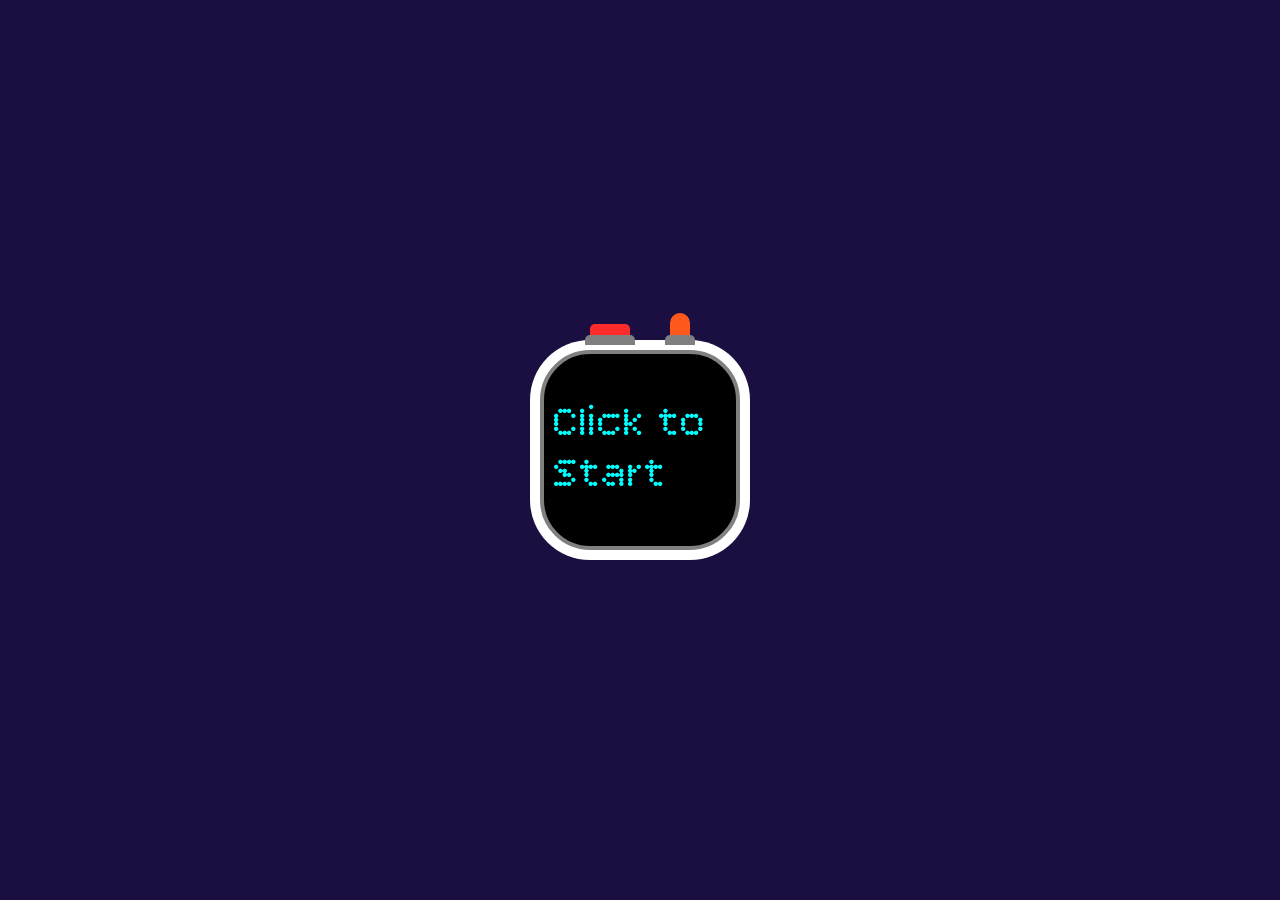
==== pomodoro/index.html @ 6e164b0f "Add files via upload" ====
<!doctype html>
<html lang="en">
  <head>
    <meta charset="UTF-8" />
    <meta name="viewport" content="width=device-width, initial-scale=1.0" />
    <title>Pomodoro</title>
    <link rel="stylesheet" href="style.css" />
  </head>
  <body>
    <div class="box">
      <div class="start-btn"></div>

      <p class="start-btn change-page"></p>
      <div class="timer">
        <p class="time">Click to Start</p>
            <div class="timer timer-setup">
          <input type="checkbox" name="time-check" id="forSession">
          <div class="edit session">
            <p>Session</p>
            <p>25 min</p>
        </div>
        <input type="checkbox" name="time-check" id="forBreak">
        <div class="edit break">
            <p>Break</p>
            <p>5 min</p>
        </div>
        <div class="time-edit">
            <button class="time-edit-btn">+</button>
            <button class="time-edit-btn">-</button>
        </div>
      </div>
      </div>
  
    </div>
  </body>
  <script src="script.js"></script>
</html>
---- pomodoro/style.css ----
@import url("https://fonts.googleapis.com/css2?family=Poppins:wght@300;400&display=swap");

@import url("https://fonts.googleapis.com/css2?family=Bitcount+Prop+Single:wght@100..900&family=Poppins:wght@300;400&display=swap");

* {
  box-sizing: border-box;
  margin: 0;
  padding: 0;
  font-family: "Bitcount Prop Single", system-ui;
}
body {
  background-color: #1a0f40;
  color: #fff;
  display: flex;
  justify-content: center;
  align-items: center;
  height: 100vh;
  flex-direction: column;
}
.box {
  background-color: #fff;
  padding: 10px;
  display: flex;
  justify-content: center;
  align-items: center;
  flex-direction: column;
  border-radius: 60px;
  position: relative;
  /* overflow: hidden; */
}
.timer {
  width: 200px;
  height: 200px;
  background-color: black;
  /* color: #fff; */
  /* margin-top: -30px; */
  border-radius: 50px;
  display: flex;
  justify-content: center;
  align-items: center;
  border: 4px solid grey;
  overflow: hidden;
  cursor: pointer;
  padding: 10px;
  /* z-index: 9999; */

}
.time {
  cursor: pointer;
  font-family: "Bitcount Prop Single", system-ui;
  font-size: 43px;
  color: aqua;
  display: flex;
  gap: 10px;
  /* font-weight: bold; */
}
.timer-setup {
  flex-direction: column;
  position: absolute;
  opacity: 0;
  animation-duration: 2s;

  border: 0;
  padding: 4px;
  border: 4px solid grey;
}

.timer-setup input {
  visibility: hidden;
}
.edit {
  padding: 4px;
  cursor: pointer;
  width: 100%;
  display: flex;
  gap: 10px;
  justify-content: space-between;
  font-size: 20px;
}
.break {
  margin-bottom: 20px;
}
.edit:hover {
  background-color: aqua;
  color: black;
  transition: 0.2s all ease;
}
.time-edit-btn:hover {
  transition: 0.2s all ease;
  background-color: aqua;
  color: black;
}

.start-btn {
  width: 20px;
  height: 30px;
  background-color: rgb(255, 88, 28);
  position: absolute;
  top: -27px ;
  right: 60px;
  /* border-bottom: 10px solid grey; */
  border-radius: 10px 10px 0 0;
  cursor: pointer;
  animation-iteration-count: 1;
  transition: 0.2s all ease-in;
  /* animation-play-state: paused; */
  animation-duration: 1s;
  /* z-index: ; */
}
.change-page{
  border-radius: 5px;
  left: 60px;
  width: 40px;
  top: -16px;
  z-index: -1;
  cursor: pointer;
  background-color: rgb(255, 42, 42);
}
/* .change-page {
  position: absolute;
  top: 26px;
  right: 32px;
  cursor: pointer;
  background-color: aqua;
   
  border: 2px solid grey;
  padding: 7px;
  z-index: 1;
  border-radius: 50%;
} */
.animate{
  animation: myAnimation 1s;
  
}
.time-edit {
  display: flex;
  gap: 5px;
}

.time-edit-btn {
  width: 100px;
  height: 50px;
  padding: 2px 15px;
  border: 0;
  font-size: 20px;

  margin-bottom: -40px;
  background-color: #000;
  color: #fff;
  transition: 0.2s all ease;
}
.box::before {
  content: " ";
  position: absolute;
  top: -5px;
  right: 55px;
  z-index: 1;
  width: 30px;
  height: 10px;
  background-color: gray;
  border-radius: 5px 5px 0 0;
}
.box::after {
  content: " ";
  position: absolute;
  top: -5px;
  /* right: 55px; */
  left: 55px;
  z-index: 1;
  width: 50px;
  height: 10px;
  background-color: gray;
  border-radius: 5px 5px 0 0;
}
.blink{
animation: blinkAnimation 2s;
transition: 0.2s all ease;

}
@keyframes blinkAnimation{
   0% {
      opacity: 0;
   }
   50% {
    opacity: 1;
   }
   100% {
    opacity: 0;
   }
}
@keyframes myAnimation {
  0% {
    top: -27px;
    z-index: -1;
  }
  50% {
    top: 0px;
    z-index: -1;
  }
  100%{
    z-index: -1;
    top: -27px;

  }
}
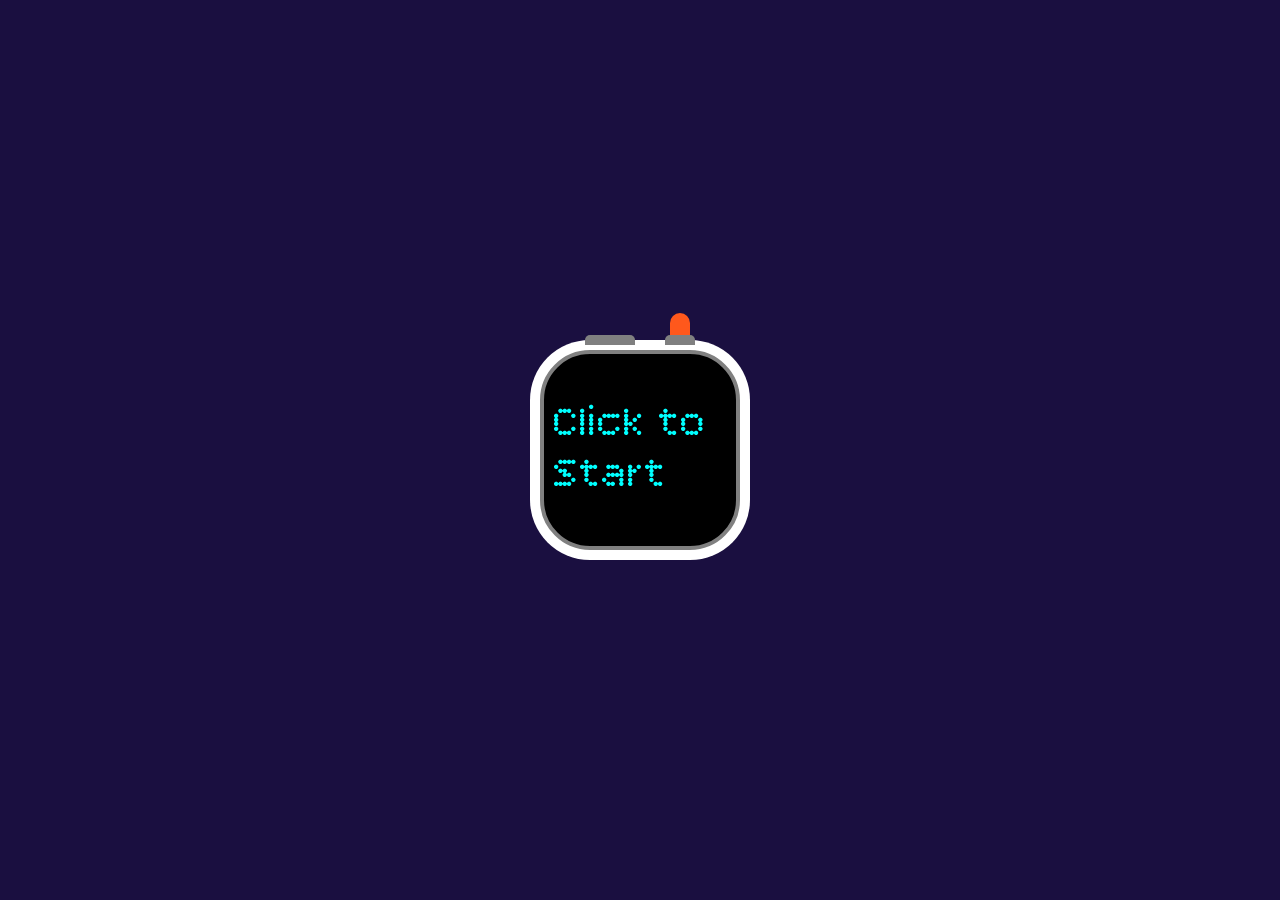
==== commit e034b565: "Refactor index.html for improved structure Updated HTML structure and added values to checkboxes." ====
--- a/pomodoro/index.html
+++ b/pomodoro/index.html
@@ -10,27 +10,26 @@
     <div class="box">
       <div class="start-btn"></div>
 
-      <p class="start-btn change-page"></p>
+      <p class="change-page"></p>
       <div class="timer">
         <p class="time">Click to Start</p>
-            <div class="timer timer-setup">
-          <input type="checkbox" name="time-check" id="forSession">
+        <div class="timer-setup timer">
+          <input type="checkbox" name="time-check" id="forSession" value="on" />
           <div class="edit session">
             <p>Session</p>
             <p>25 min</p>
-        </div>
-        <input type="checkbox" name="time-check" id="forBreak">
-        <div class="edit break">
+          </div>
+          <input type="checkbox" name="time-check" id="forBreak" />
+          <div class="edit break">
             <p>Break</p>
             <p>5 min</p>
-        </div>
-        <div class="time-edit">
+          </div>
+          <div class="time-edit">
             <button class="time-edit-btn">+</button>
             <button class="time-edit-btn">-</button>
+          </div>
         </div>
       </div>
-      </div>
-  
     </div>
   </body>
   <script src="script.js"></script>
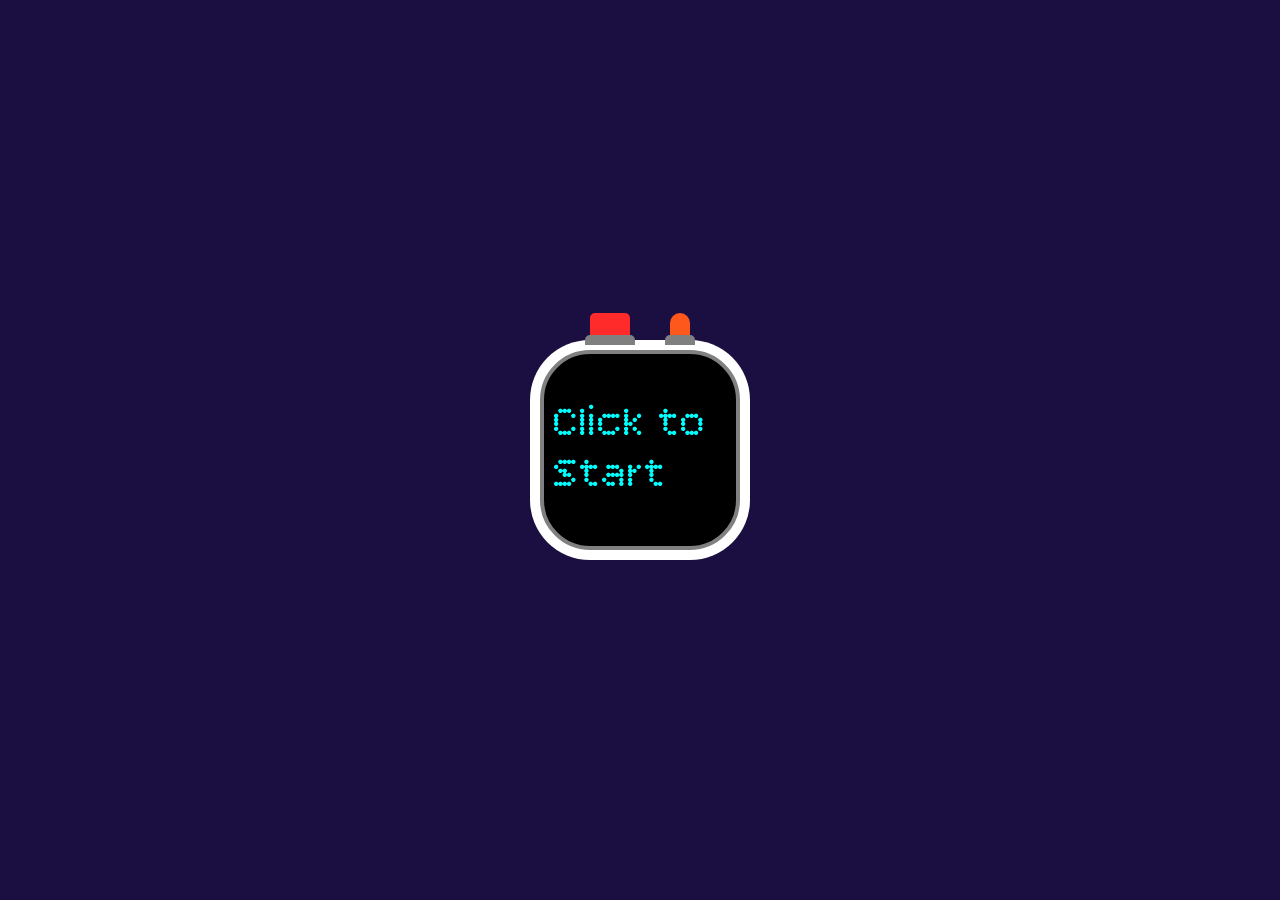
==== commit 87fbba9a: "Refactor index.html for cleaner structure Removed unnecessary elements and simplified structure." ====
--- a/pomodoro/index.html
+++ b/pomodoro/index.html
@@ -13,21 +13,19 @@
       <p class="change-page"></p>
       <div class="timer">
         <p class="time">Click to Start</p>
-        <div class="timer-setup timer">
-          <input type="checkbox" name="time-check" id="forSession" value="on" />
-          <div class="edit session">
-            <p>Session</p>
-            <p>25 min</p>
-          </div>
-          <input type="checkbox" name="time-check" id="forBreak" />
-          <div class="edit break">
-            <p>Break</p>
-            <p>5 min</p>
-          </div>
-          <div class="time-edit">
-            <button class="time-edit-btn">+</button>
-            <button class="time-edit-btn">-</button>
-          </div>
+      </div>
+      <div class="timer-setup timer">
+        <div class="edit session">
+          <p>Session</p>
+          <p>25 min</p>
+        </div>
+        <div class="edit break">
+          <p>Break</p>
+          <p>5 min</p>
+        </div>
+        <div class="time-edit">
+          <button class="time-edit-btn">+</button>
+          <button class="time-edit-btn">-</button>
         </div>
       </div>
     </div>
--- a/pomodoro/style.css
+++ b/pomodoro/style.css
@@ -57,14 +57,17 @@
 .timer-setup {
   flex-direction: column;
   position: absolute;
-  opacity: 0;
+  /* opacity: 0; */
   animation-duration: 2s;
-
   border: 0;
   padding: 4px;
   border: 4px solid grey;
-}
-
+  visibility: hidden;
+}
+.visiblee{
+  
+  visibility: visible;
+}
 .timer-setup input {
   visibility: hidden;
 }
@@ -78,17 +81,17 @@
   font-size: 20px;
 }
 .break {
-  margin-bottom: 20px;
+  margin-bottom: 20px ;
 }
 .edit:hover {
-  background-color: aqua;
-  color: black;
+  background-color: aqua !important ;
+  color: black !important;
   transition: 0.2s all ease;
 }
 .time-edit-btn:hover {
   transition: 0.2s all ease;
-  background-color: aqua;
-  color: black;
+  background-color: aqua !important;
+  color: black !important;
 }
 
 .start-btn {
@@ -104,16 +107,22 @@
   animation-iteration-count: 1;
   transition: 0.2s all ease-in;
   /* animation-play-state: paused; */
+  /* z-index: ; */
+}
+.change-page{
+  position: absolute;
+  animation-iteration-count: 1;
+  transition: 0.2s all ease-in;
   animation-duration: 1s;
-  /* z-index: ; */
-}
-.change-page{
   border-radius: 5px;
   left: 60px;
   width: 40px;
-  top: -16px;
-  z-index: -1;
-  cursor: pointer;
+  top: -27px;
+  z-index: 0;
+  /* z-index: -1; */
+  cursor: pointer;
+  height: 30px;
+
   background-color: rgb(255, 42, 42);
 }
 /* .change-page {
@@ -158,6 +167,7 @@
   width: 30px;
   height: 10px;
   background-color: gray;
+  /* border-top: 5px solid #fff; */
   border-radius: 5px 5px 0 0;
 }
 .box::after {
